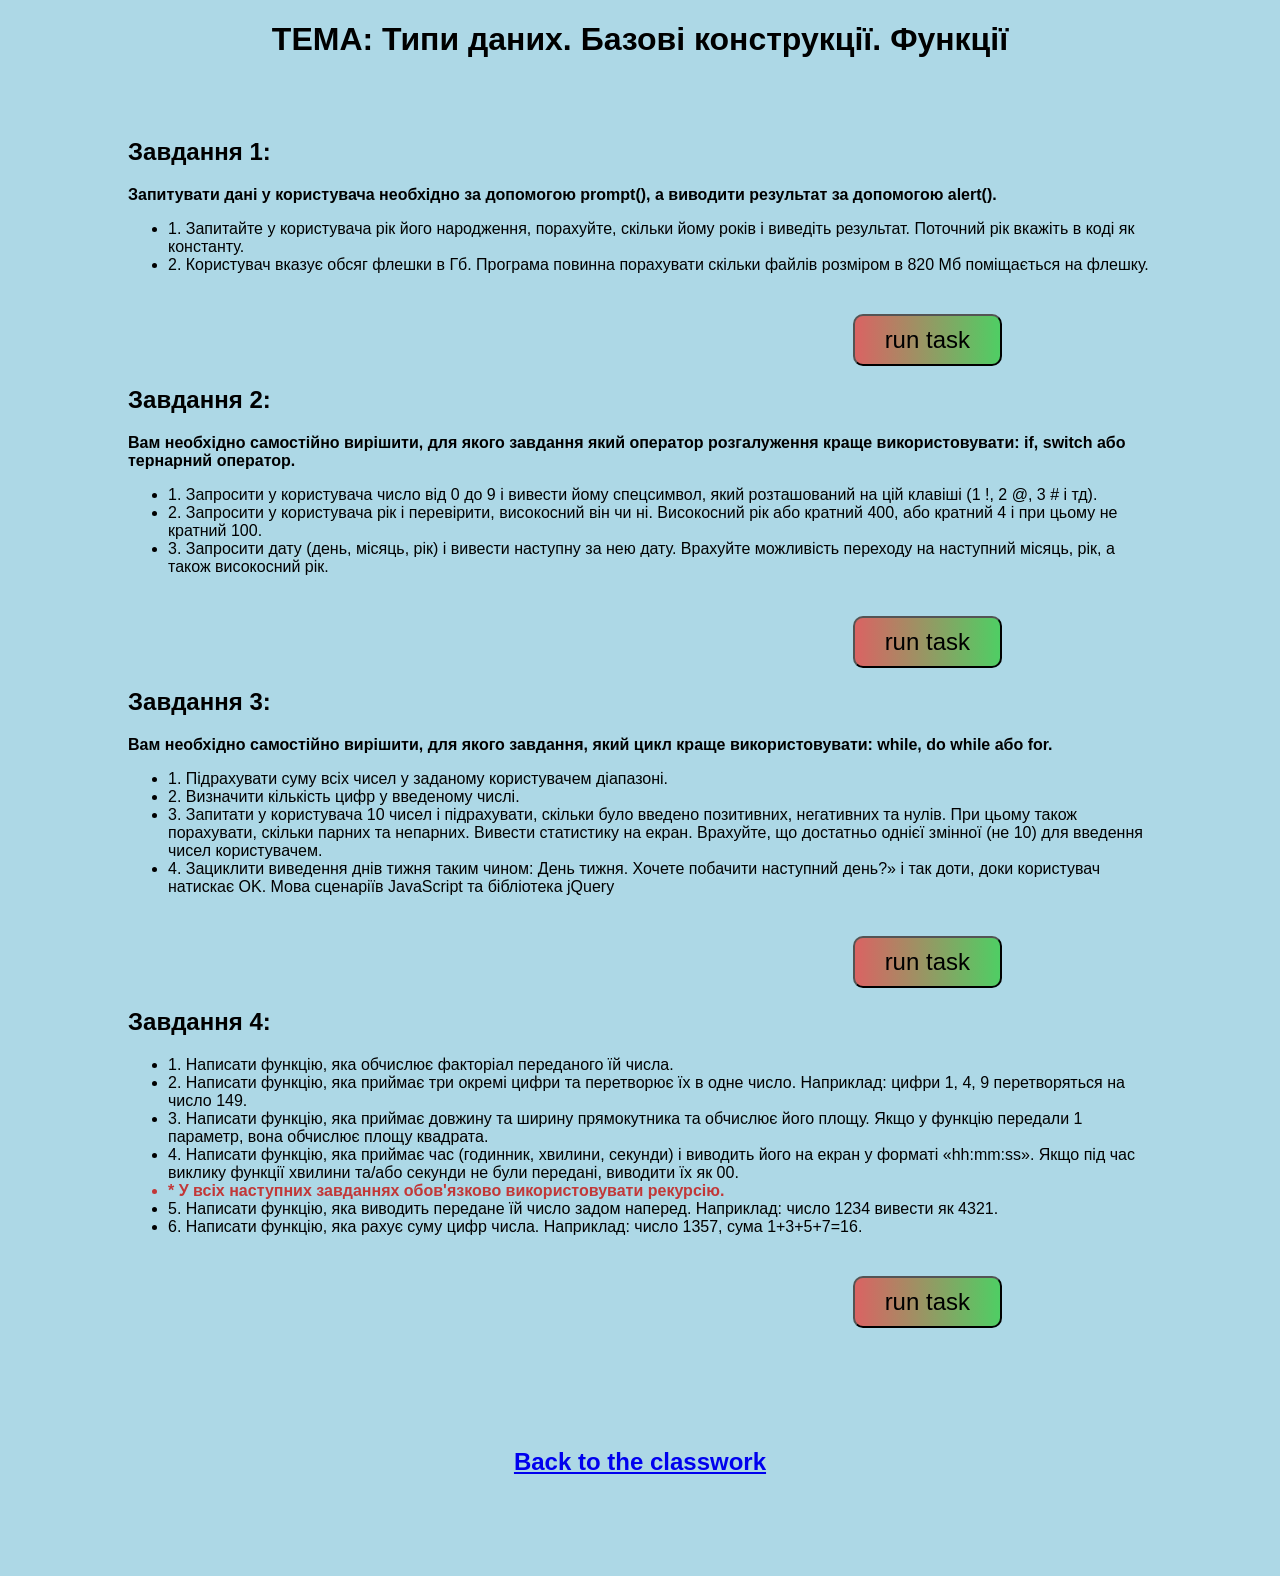
==== homework/index.html @ 8291c27c "added a half homework" ====
<!DOCTYPE html>
<html lang="ua">
  <head>
    <meta charset="UTF-8" />
    <meta name="viewport" content="width=device-width, initial-scale=1.0" />
    <title>Document</title>
    <link rel="stylesheet" href="../styles/styles.css" />
  </head>
  <body>
    <h1>ТЕМА: Типи даних. Базові конструкції. Функції</h1>
    <div class="container">
      <h2>Завдання 1:</h2>
      <p>
        Запитувати дані у користувача необхідно за допомогою prompt(), а
        виводити результат за допомогою alert().
      </p>
      <ul>
        <li>
          1. Запитайте у користувача рік його народження, порахуйте, скільки
          йому років і виведіть результат. Поточний рік вкажіть в коді як
          константу.
        </li>
        <li>
          2. Користувач вказує обсяг флешки в Гб. Програма повинна порахувати
          скільки файлів розміром в 820 Мб поміщається на флешку.
        </li>
      </ul>
      <div class="btn__run">
        <button class="task" onclick="runTask1()">run task</button>
      </div>
    </div>
    <div class="container">
      <h2>Завдання 2:</h2>
      <p>
        Вам необхідно самостійно вирішити, для якого завдання який оператор
        розгалуження краще використовувати: if, switch або тернарний оператор.
      </p>
      <ul>
        <li>
          1. Запросити у користувача число від 0 до 9 і вивести йому спецсимвол,
          який розташований на цій клавіші (1 !, 2 @, 3 # і тд).
        </li>
        <li>
          2. Запросити у користувача рік і перевірити, високосний він чи ні.
          Високосний рік або кратний 400, або кратний 4 і при цьому не кратний
          100.
        </li>
        <li>
          3. Запросити дату (день, місяць, рік) і вивести наступну за нею дату.
          Врахуйте можливість переходу на наступний місяць, рік, а також
          високосний рік.
        </li>
      </ul>
      <div class="btn__run">
        <button class="task" onclick="runTask2()">run task</button>
      </div>
    </div>
    <div class="container">
      <h2>Завдання 3:</h2>
      <p>
        Вам необхідно самостійно вирішити, для якого завдання, який цикл краще
        використовувати: while, do while або for.
      </p>
      <ul>
        <li>
          1. Підрахувати суму всіх чисел у заданому користувачем діапазоні.
        </li>
        <li>2. Визначити кількість цифр у введеному числі.</li>
        <li>
          3. Запитати у користувача 10 чисел і підрахувати, скільки було введено
          позитивних, негативних та нулів. При цьому також порахувати, скільки
          парних та непарних. Вивести статистику на екран. Врахуйте, що
          достатньо однієї змінної (не 10) для введення чисел користувачем.
        </li>
        <li>
          4. Зациклити виведення днів тижня таким чином: День тижня. Хочете
          побачити наступний день?» і так доти, доки користувач натискає OK.
          Мова сценаріїв JavaScript та бібліотека jQuery
        </li>
      </ul>
      <div class="btn__run">
        <button class="task" onclick="runTask3()">run task</button>
      </div>
    </div>

    <div class="container last">
      <h2>Завдання 4:</h2>
      <ul>
        <li>
          1. Написати функцію, яка обчислює факторіал переданого їй числа.
        </li>
        <li>
          2. Написати функцію, яка приймає три окремі цифри та перетворює їх в
          одне число. Наприклад: цифри 1, 4, 9 перетворяться на число 149.
        </li>
        <li>
          3. Написати функцію, яка приймає довжину та ширину прямокутника та
          обчислює його площу. Якщо у функцію передали 1 параметр, вона обчислює
          площу квадрата.
        </li>
        <li>
          4. Написати функцію, яка приймає час (годинник, хвилини, секунди) і
          виводить його на екран у форматі «hh:mm:ss». Якщо під час виклику
          функції хвилини та/або секунди не були передані, виводити їх як 00.
        </li>

        <li class="star">
          * У всіх наступних завданнях обов'язково використовувати рекурсію.
        </li>
        <li>
          5. Написати функцію, яка виводить передане їй число задом наперед.
          Наприклад: число 1234 вивести як 4321.
        </li>
        <li>
          6. Написати функцію, яка рахує суму цифр числа. Наприклад: число 1357,
          сума 1+3+5+7=16.
        </li>
      </ul>
      <div class="btn__run">
        <button class="task" onclick="runTask4()">run task</button>
      </div>
    </div>
    <h2 class="anchor"><a href="../index.html">Back to the classwork</a></h2>
    <script src="./js/main.js"></script>
  </body>
</html>
---- styles/styles.css ----
body {
  background-color: lightblue;
  margin: 0 auto;
  font-family: Arial, Helvetica, sans-serif;
  font-size: 16px;
}
h1 {
  text-align: center;
  margin-bottom: 80px;
}
ul {
  position: relative;
  list-style: disc;
  margin-bottom: 40px;
}
p {
  font-weight: bold;
}
.btn__run {
  text-align: right;
  margin-right: 150px;
}
.task {
  padding: 10px 30px;
  background: linear-gradient(to right, rgb(218, 99, 99), rgb(79, 206, 100));
  border-radius: 10px;
  font-size: 24px;
}
.container {
  width: 80%;
  margin: auto;
}
.last {
  padding-bottom: 100px;
}
.star {
  font-weight: bold;
  color: rgb(194, 55, 55);
}
.anchor {
  text-align: center;
  padding-bottom: 80px;
}
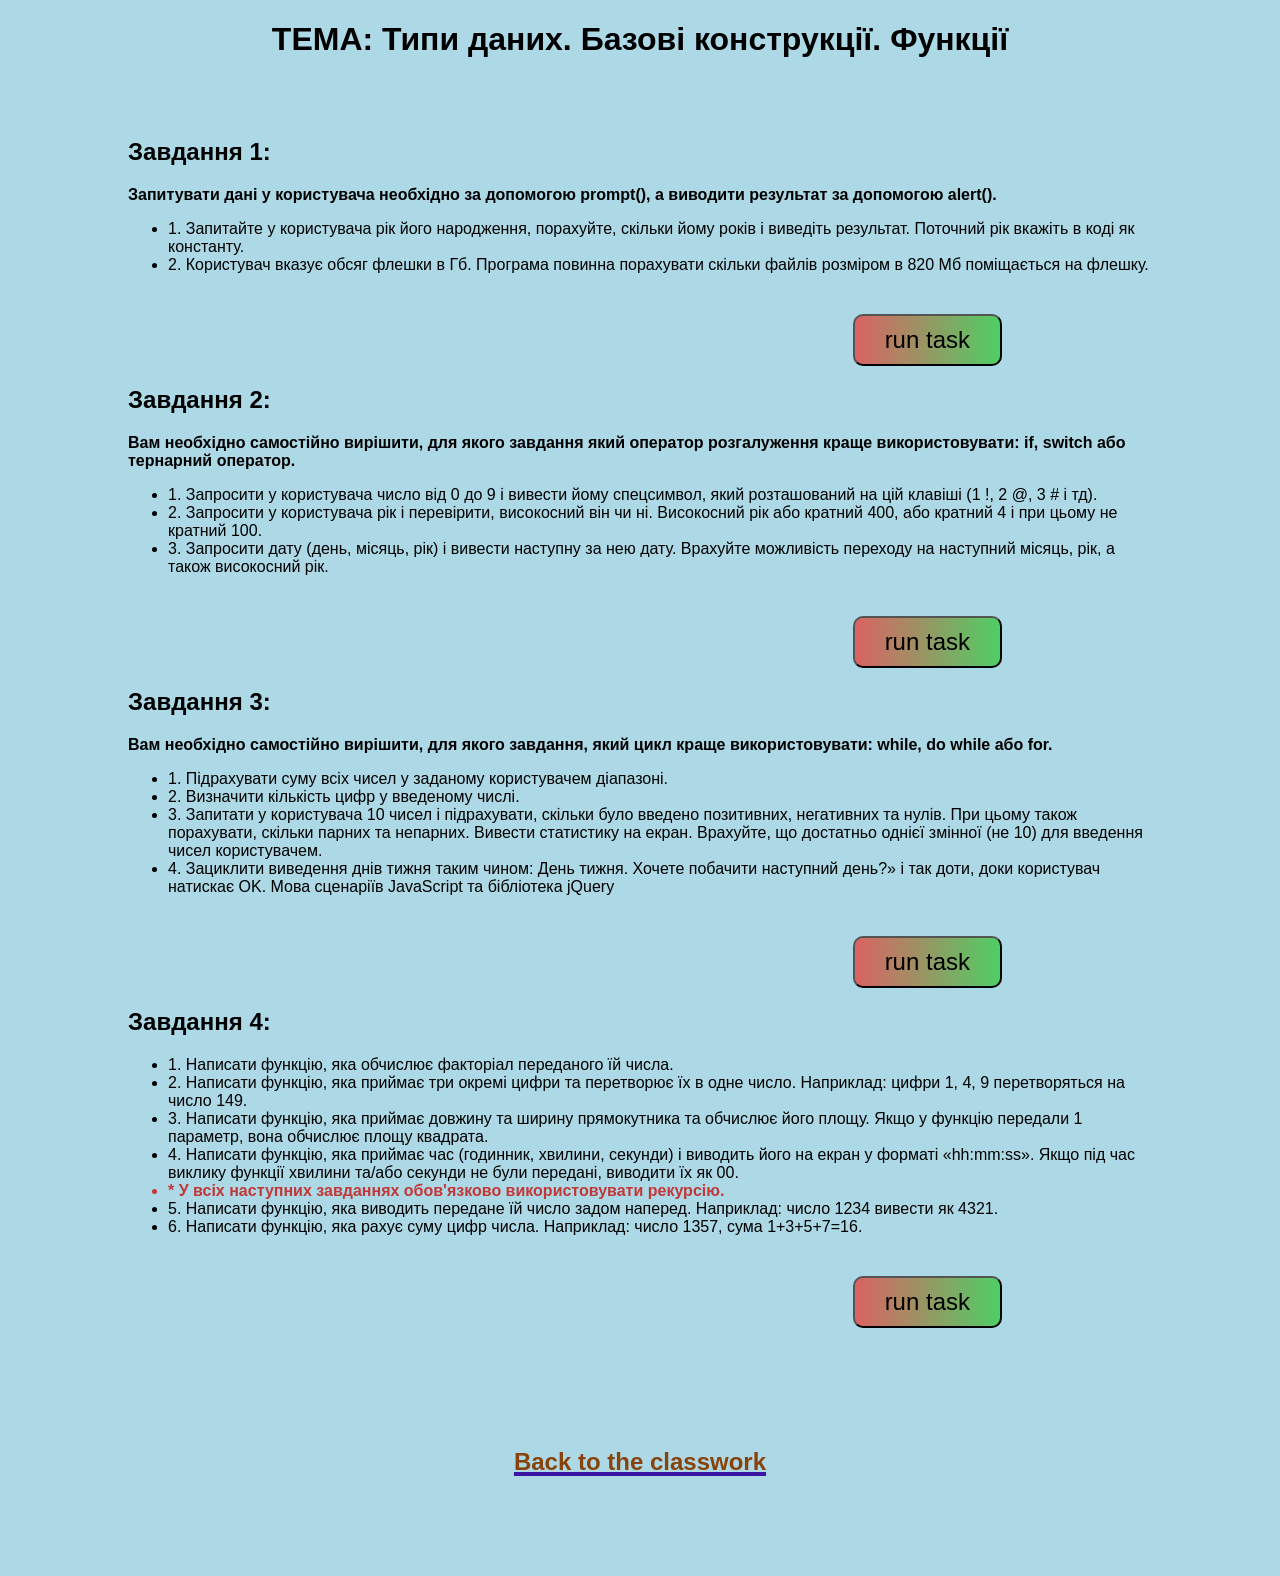
==== commit 6d6af41a: "added animation and solved 3 from 4" ====
--- a/homework/index.html
+++ b/homework/index.html
@@ -120,7 +120,9 @@
         <button class="task" onclick="runTask4()">run task</button>
       </div>
     </div>
-    <h2 class="anchor"><a href="../index.html">Back to the classwork</a></h2>
+    <h2 class="anchor">
+      <a href="../index.html" class="page">Back to the classwork</a>
+    </h2>
     <script src="./js/main.js"></script>
   </body>
 </html>
--- a/styles/styles.css
+++ b/styles/styles.css
@@ -39,5 +39,31 @@
 }
 .anchor {
   text-align: center;
+
   padding-bottom: 80px;
 }
+.page {
+  color: rgb(136, 67, 11);
+  text-decoration: underline;
+  text-decoration-color: rgb(60, 22, 163);
+  text-decoration-thickness: 4px;
+  animation: blink 500ms infinite;
+}
+
+@keyframes blink {
+  0% {
+    text-decoration-color: rgb(60, 22, 163);
+  }
+  25% {
+    text-decoration-color: rgb(27, 5, 223);
+  }
+  50% {
+    text-decoration-color: rgb(185, 54, 54);
+  }
+  75% {
+    text-decoration-color: rgb(116, 6, 6);
+  }
+  100% {
+    text-decoration-color: transparent;
+  }
+}
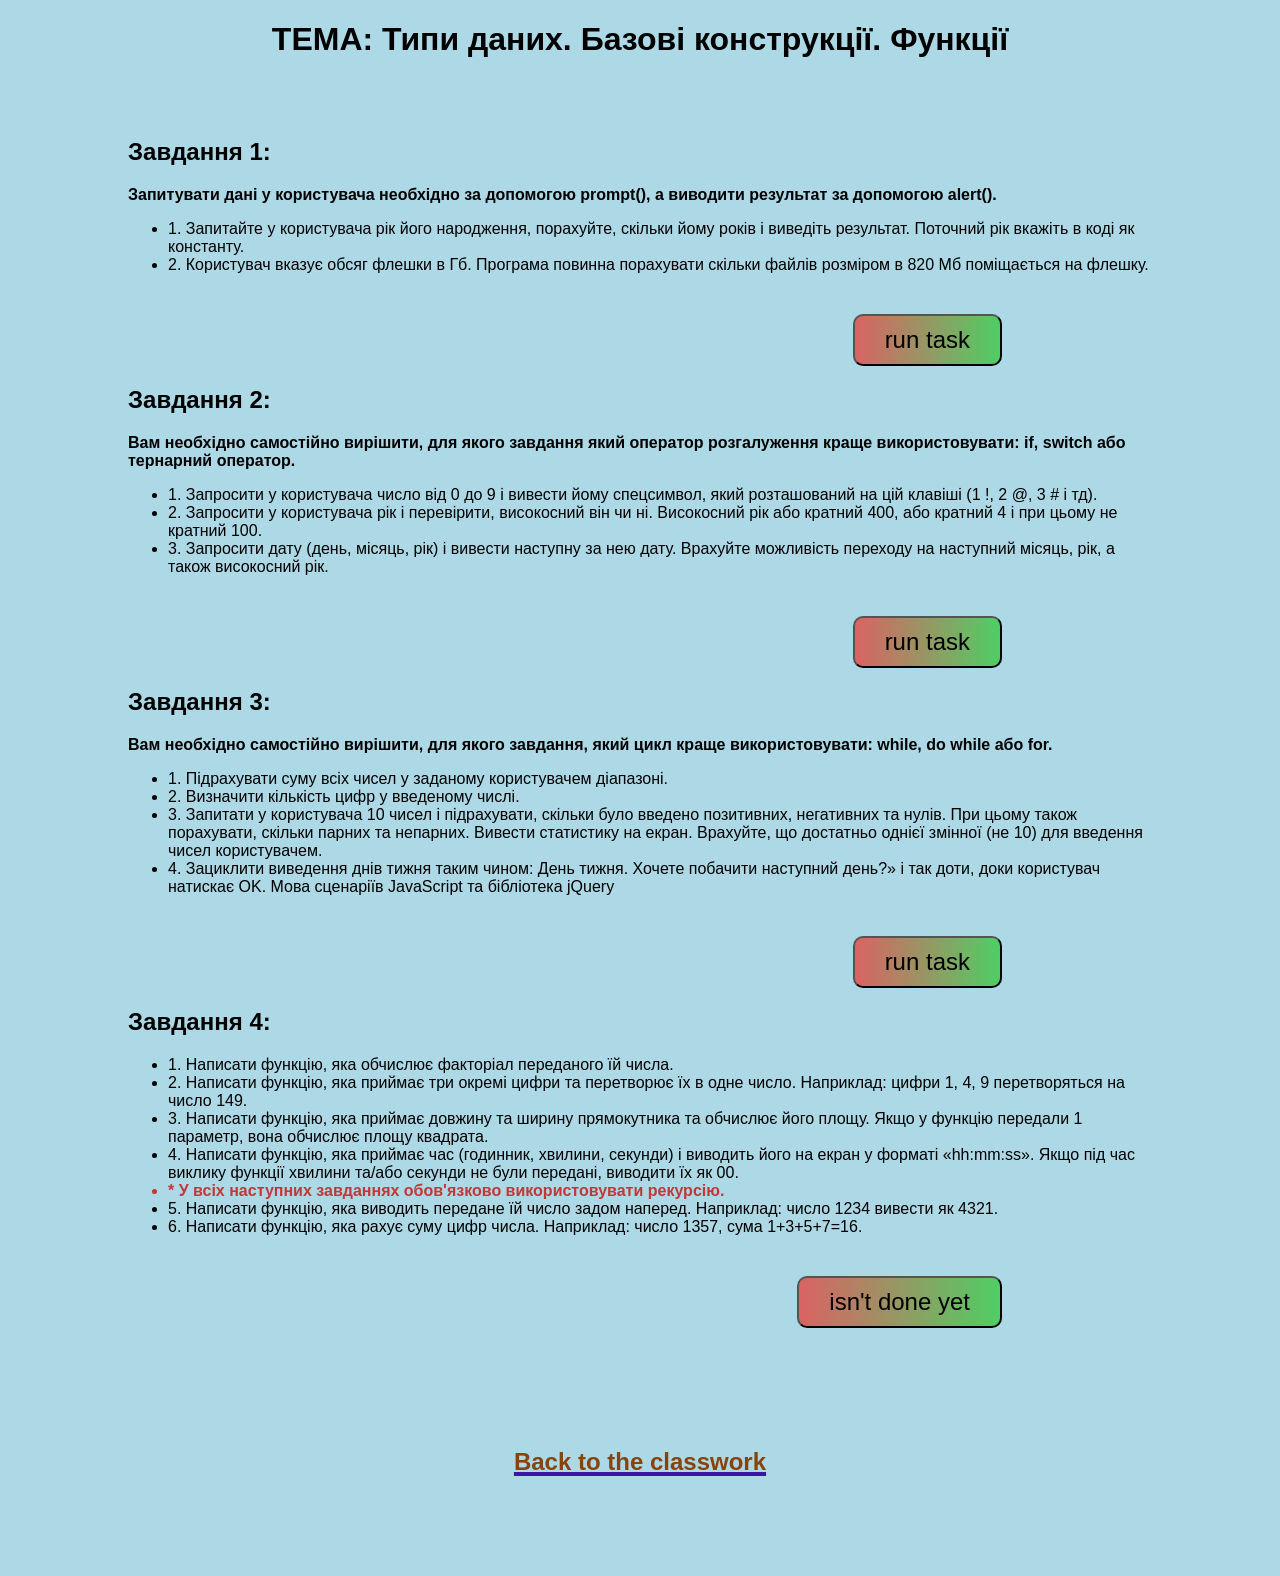
==== commit 6db7f37c: "added dunction to the button" ====
--- a/homework/index.html
+++ b/homework/index.html
@@ -117,7 +117,7 @@
         </li>
       </ul>
       <div class="btn__run">
-        <button class="task" onclick="runTask4()">run task</button>
+        <button class="task" onclick="runTask4()">isn't done yet</button>
       </div>
     </div>
     <h2 class="anchor">
